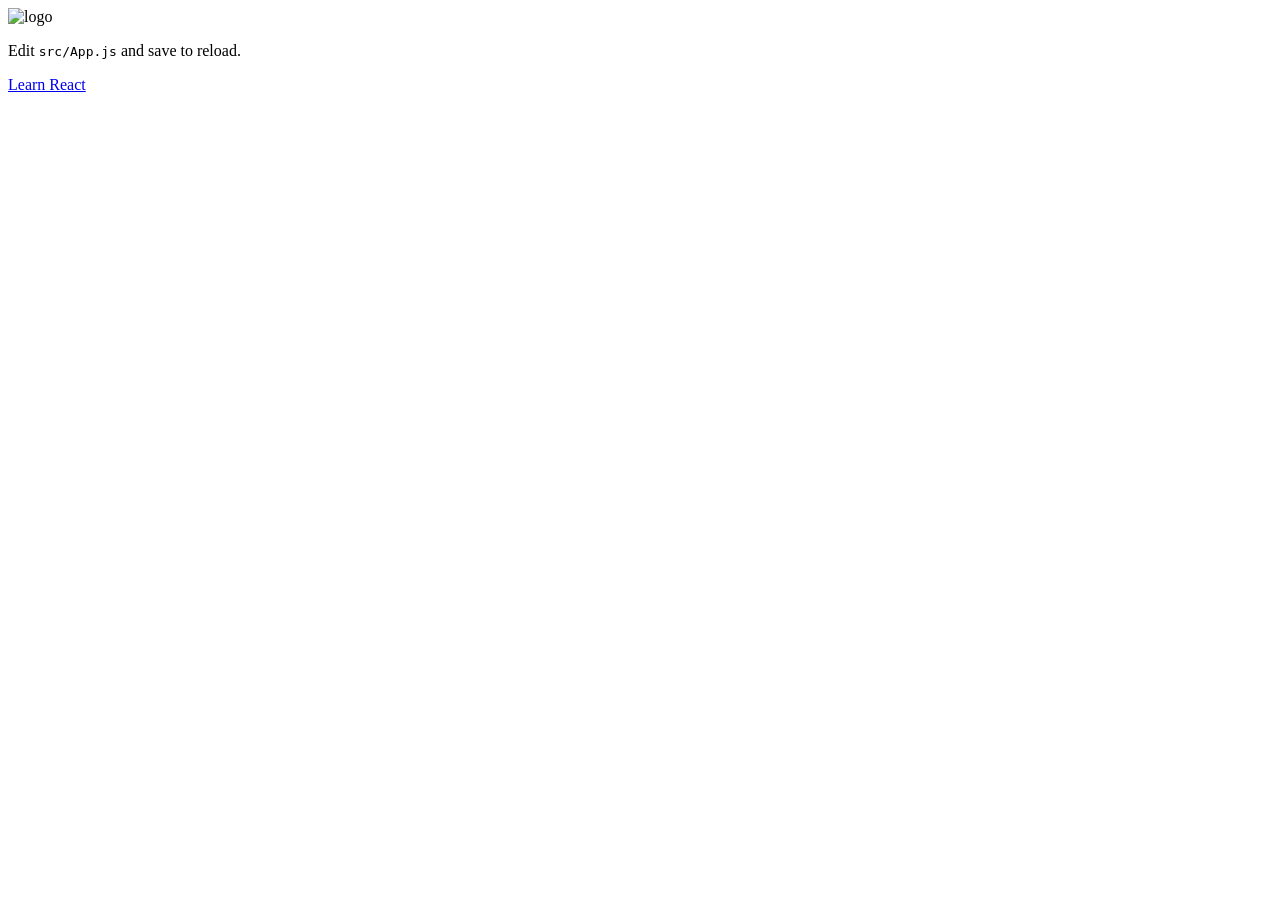
==== index.html @ 60cebdf2 "Initial commit" ====
<!doctype html><html lang="en"><head><meta charset="utf-8"/><link rel="icon" href="./favicon.ico"/><meta name="viewport" content="width=device-width,initial-scale=1"/><meta name="theme-color" content="#000000"/><meta name="description" content="Web site created using create-react-app"/><link rel="apple-touch-icon" href="./logo192.png"/><link rel="manifest" href="./manifest.json"/><title>React App</title><script defer="defer" src="./static/js/main.3c9f7ca2.js"></script><link href="./static/css/main.073c9b0a.css" rel="stylesheet"></head><body><noscript>You need to enable JavaScript to run this app.</noscript><div id="root"></div></body></html>
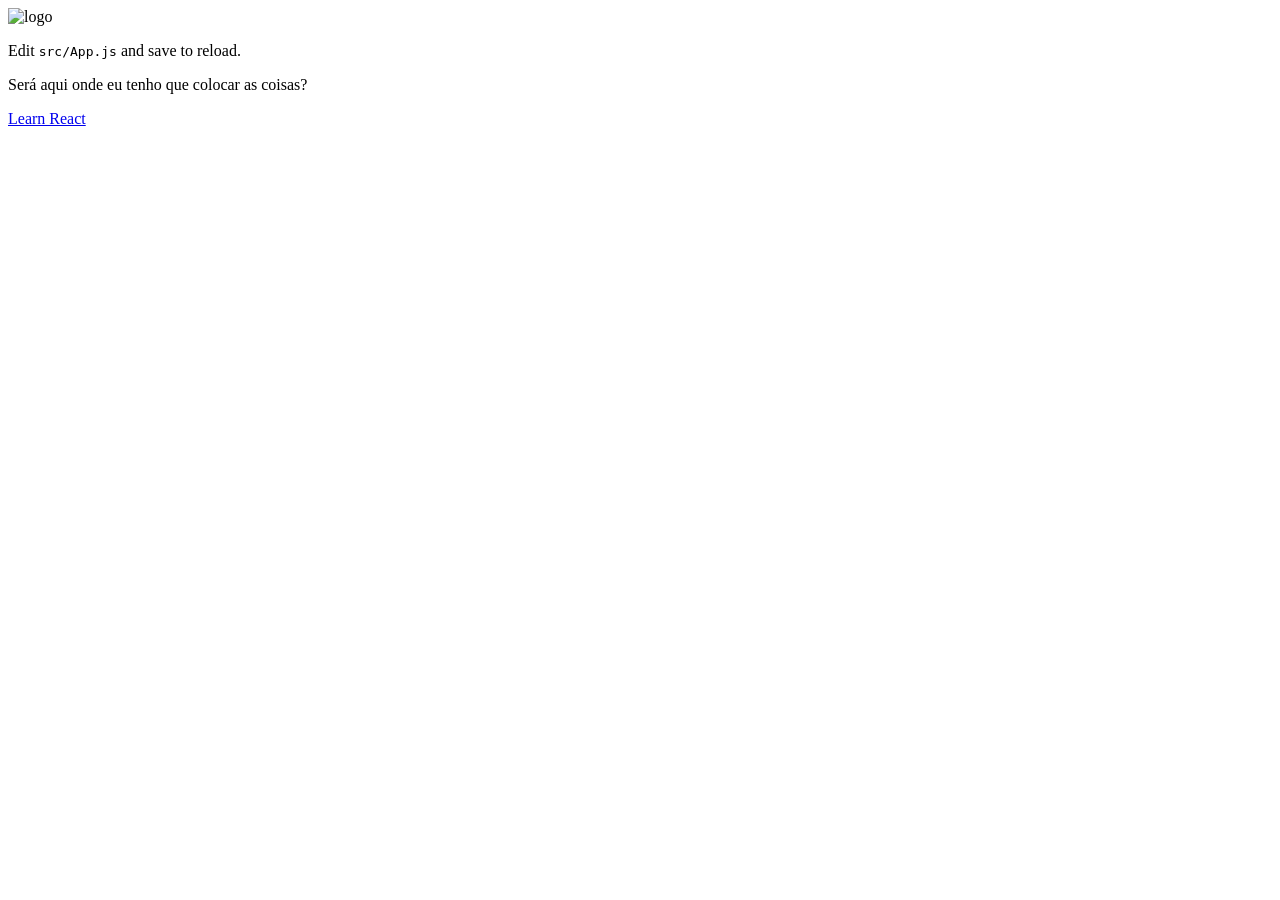
==== commit 32bd841a: "2" ====
--- a/index.html
+++ b/index.html
@@ -1 +1 @@
-<!doctype html><html lang="en"><head><meta charset="utf-8"/><link rel="icon" href="./favicon.ico"/><meta name="viewport" content="width=device-width,initial-scale=1"/><meta name="theme-color" content="#000000"/><meta name="description" content="Web site created using create-react-app"/><link rel="apple-touch-icon" href="./logo192.png"/><link rel="manifest" href="./manifest.json"/><title>React App</title><script defer="defer" src="./static/js/main.3c9f7ca2.js"></script><link href="./static/css/main.073c9b0a.css" rel="stylesheet"></head><body><noscript>You need to enable JavaScript to run this app.</noscript><div id="root"></div></body></html>+<!doctype html><html lang="en"><head><meta charset="utf-8"/><link rel="icon" href="./favicon.ico"/><meta name="viewport" content="width=device-width,initial-scale=1"/><meta name="theme-color" content="#000000"/><meta name="description" content="Web site created using create-react-app"/><link rel="apple-touch-icon" href="./logo192.png"/><link rel="manifest" href="./manifest.json"/><title>React App</title><script defer="defer" src="./static/js/main.d684925e.js"></script><link href="./static/css/main.073c9b0a.css" rel="stylesheet"></head><body><noscript>You need to enable JavaScript to run this app.</noscript><div id="root"><h1>APARECI OLHA SÓ</h1></div></body></html>
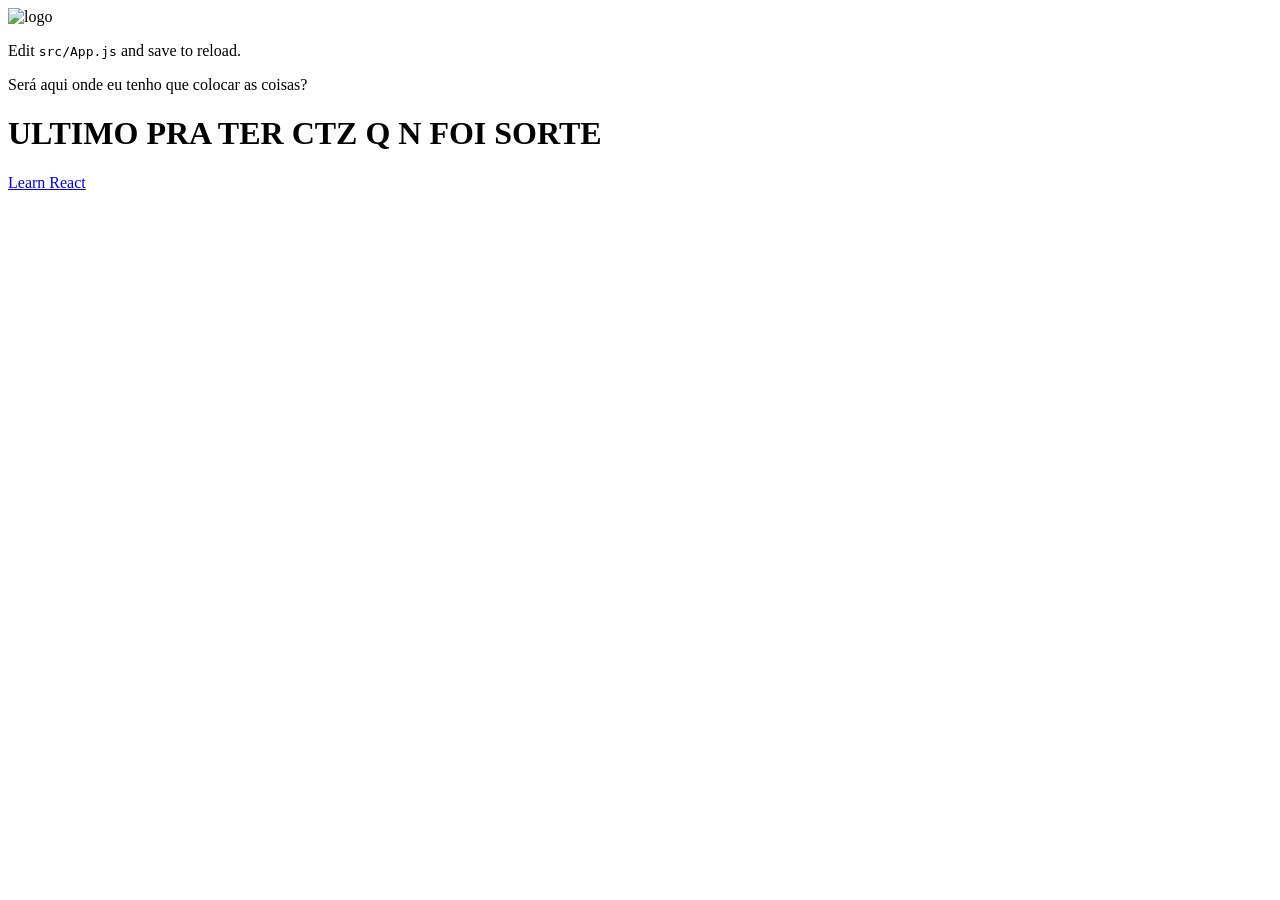
==== commit 27c8f541: "6" ====
--- a/index.html
+++ b/index.html
@@ -1 +1 @@
-<!doctype html><html lang="en"><head><meta charset="utf-8"/><link rel="icon" href="./favicon.ico"/><meta name="viewport" content="width=device-width,initial-scale=1"/><meta name="theme-color" content="#000000"/><meta name="description" content="Web site created using create-react-app"/><link rel="apple-touch-icon" href="./logo192.png"/><link rel="manifest" href="./manifest.json"/><title>React App</title><script defer="defer" src="./static/js/main.d684925e.js"></script><link href="./static/css/main.073c9b0a.css" rel="stylesheet"></head><body><noscript>You need to enable JavaScript to run this app.</noscript><div id="root"><h1>APARECI OLHA SÓ</h1></div></body></html>+<!doctype html><html lang="en"><head><meta charset="utf-8"/><link rel="icon" href="./favicon.ico"/><meta name="viewport" content="width=device-width,initial-scale=1"/><meta name="theme-color" content="#000000"/><meta name="description" content="Web site created using create-react-app"/><link rel="apple-touch-icon" href="./logo192.png"/><link rel="manifest" href="./manifest.json"/><title>React App</title><script defer="defer" src="./static/js/main.865698f2.js"></script><link href="./static/css/main.073c9b0a.css" rel="stylesheet"></head><body><noscript>You need to enable JavaScript to run this app.</noscript><div id="root"><h1>APARECI OLHA SÓ</h1></div></body></html>
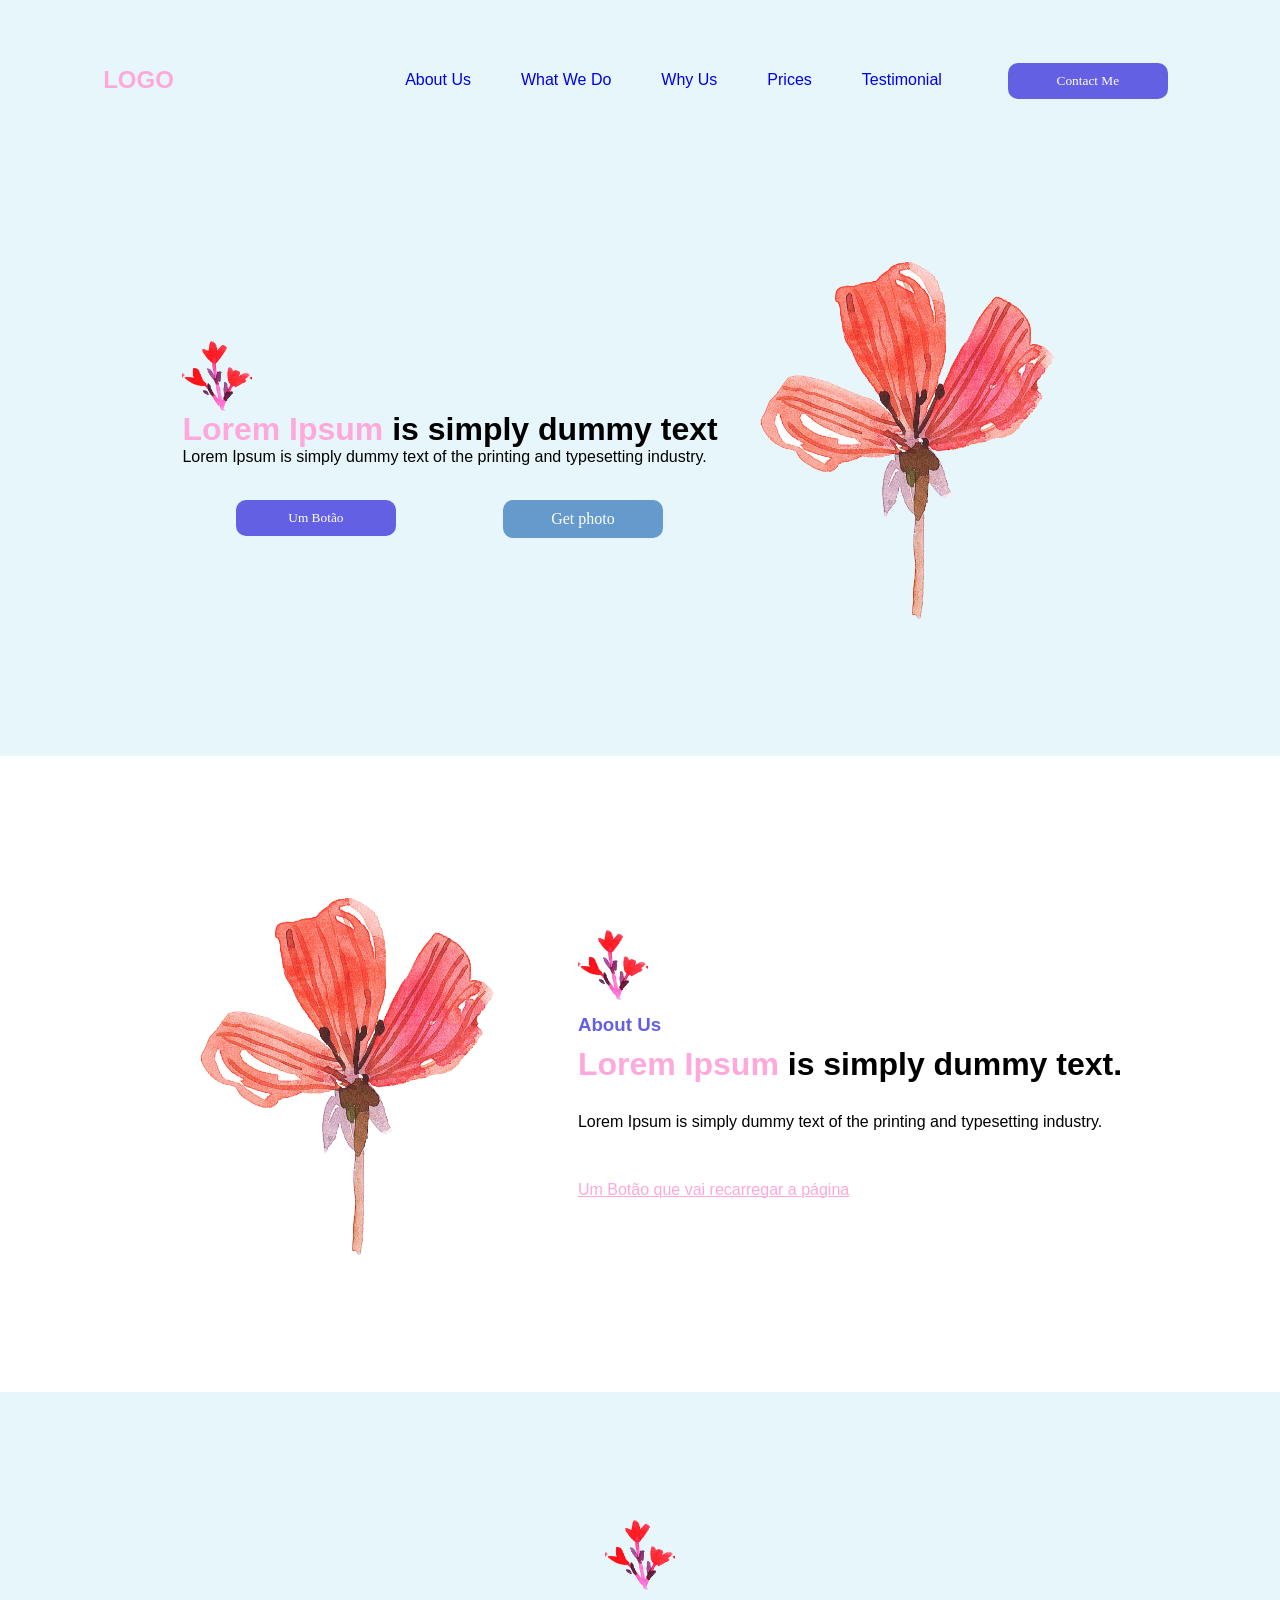
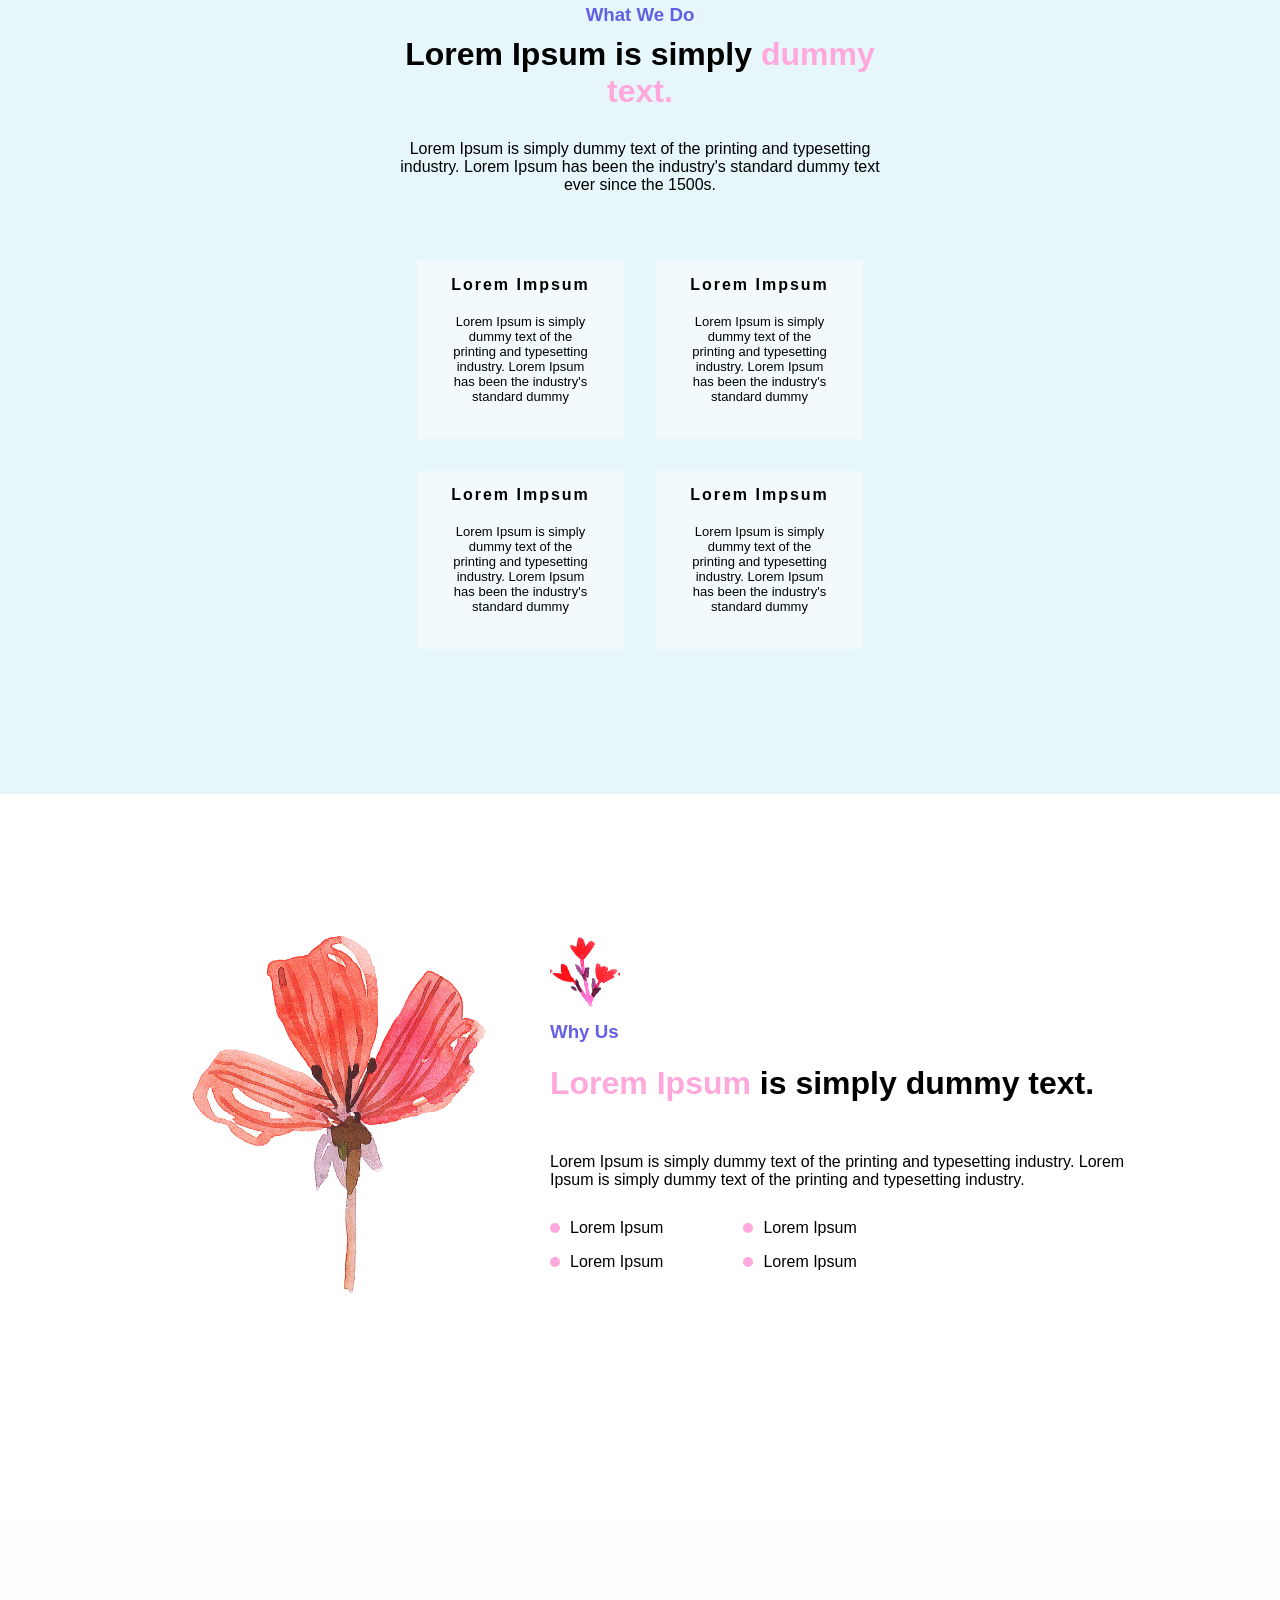
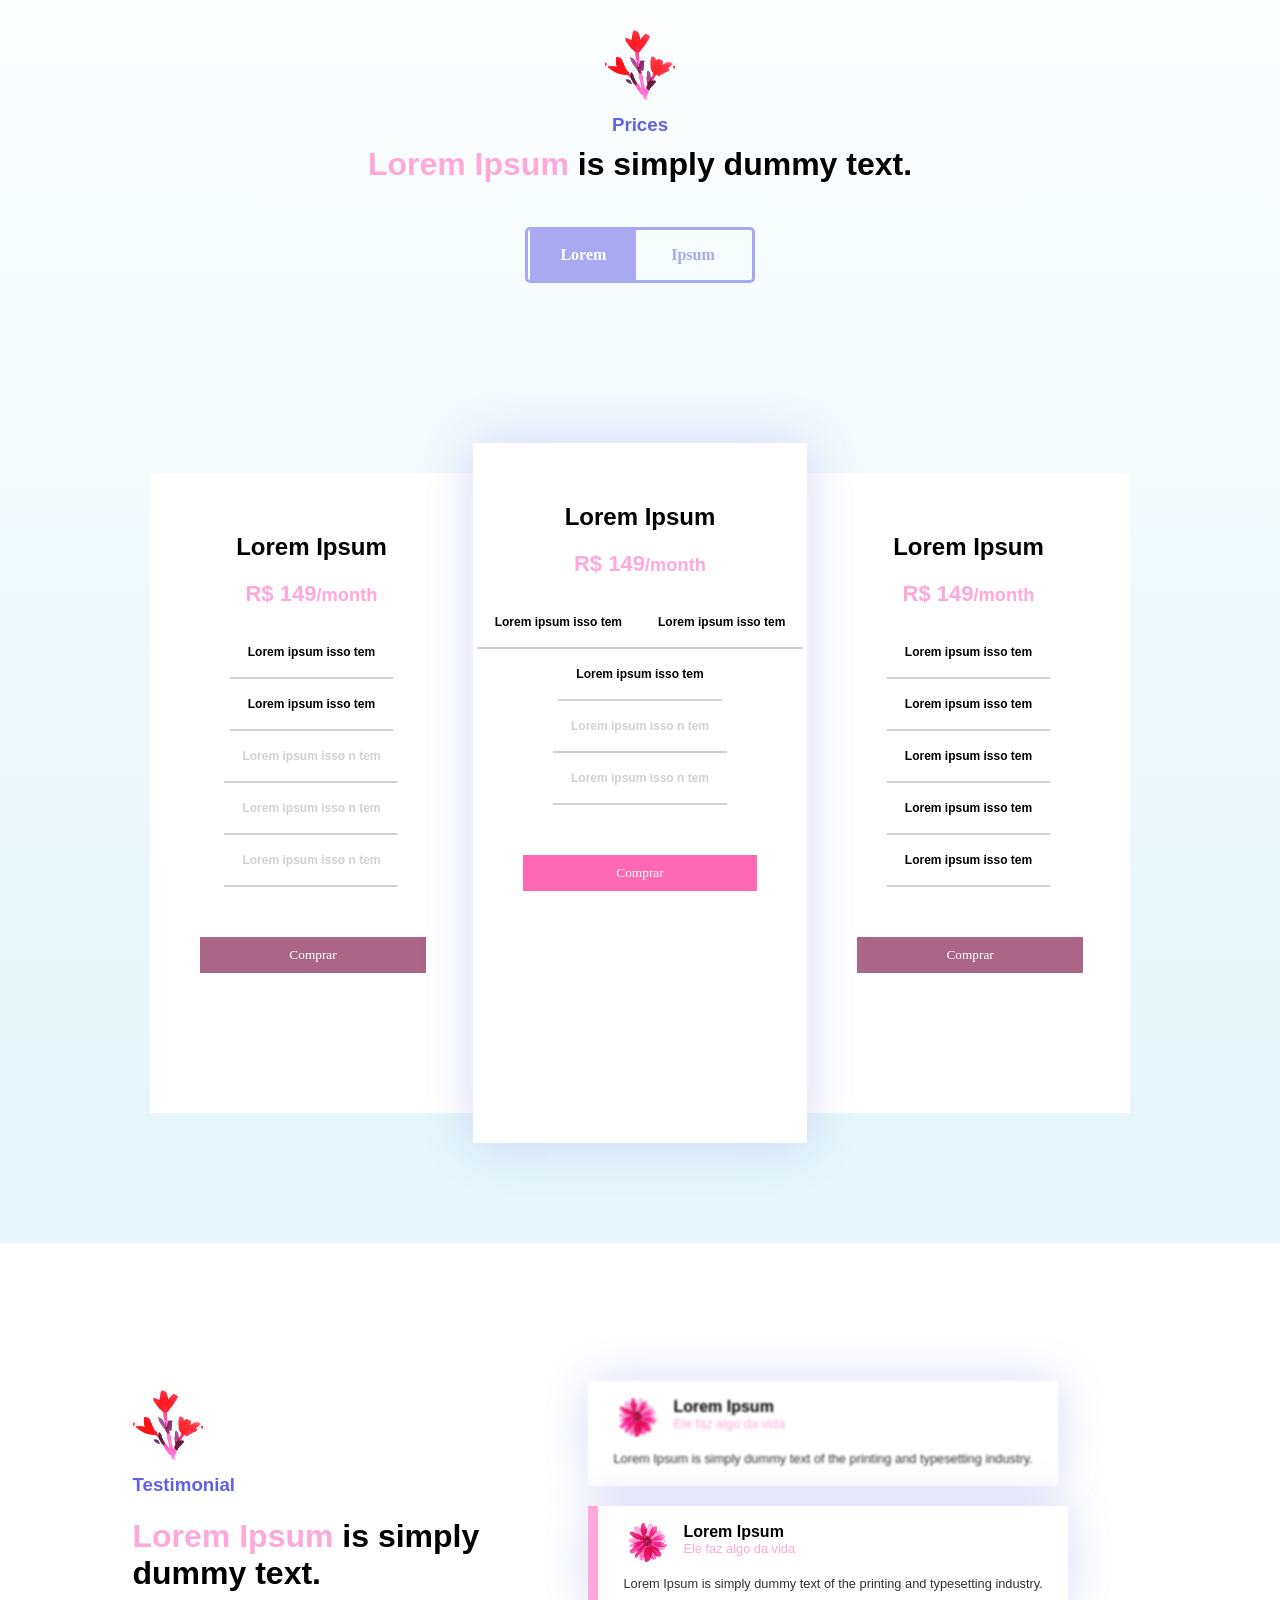
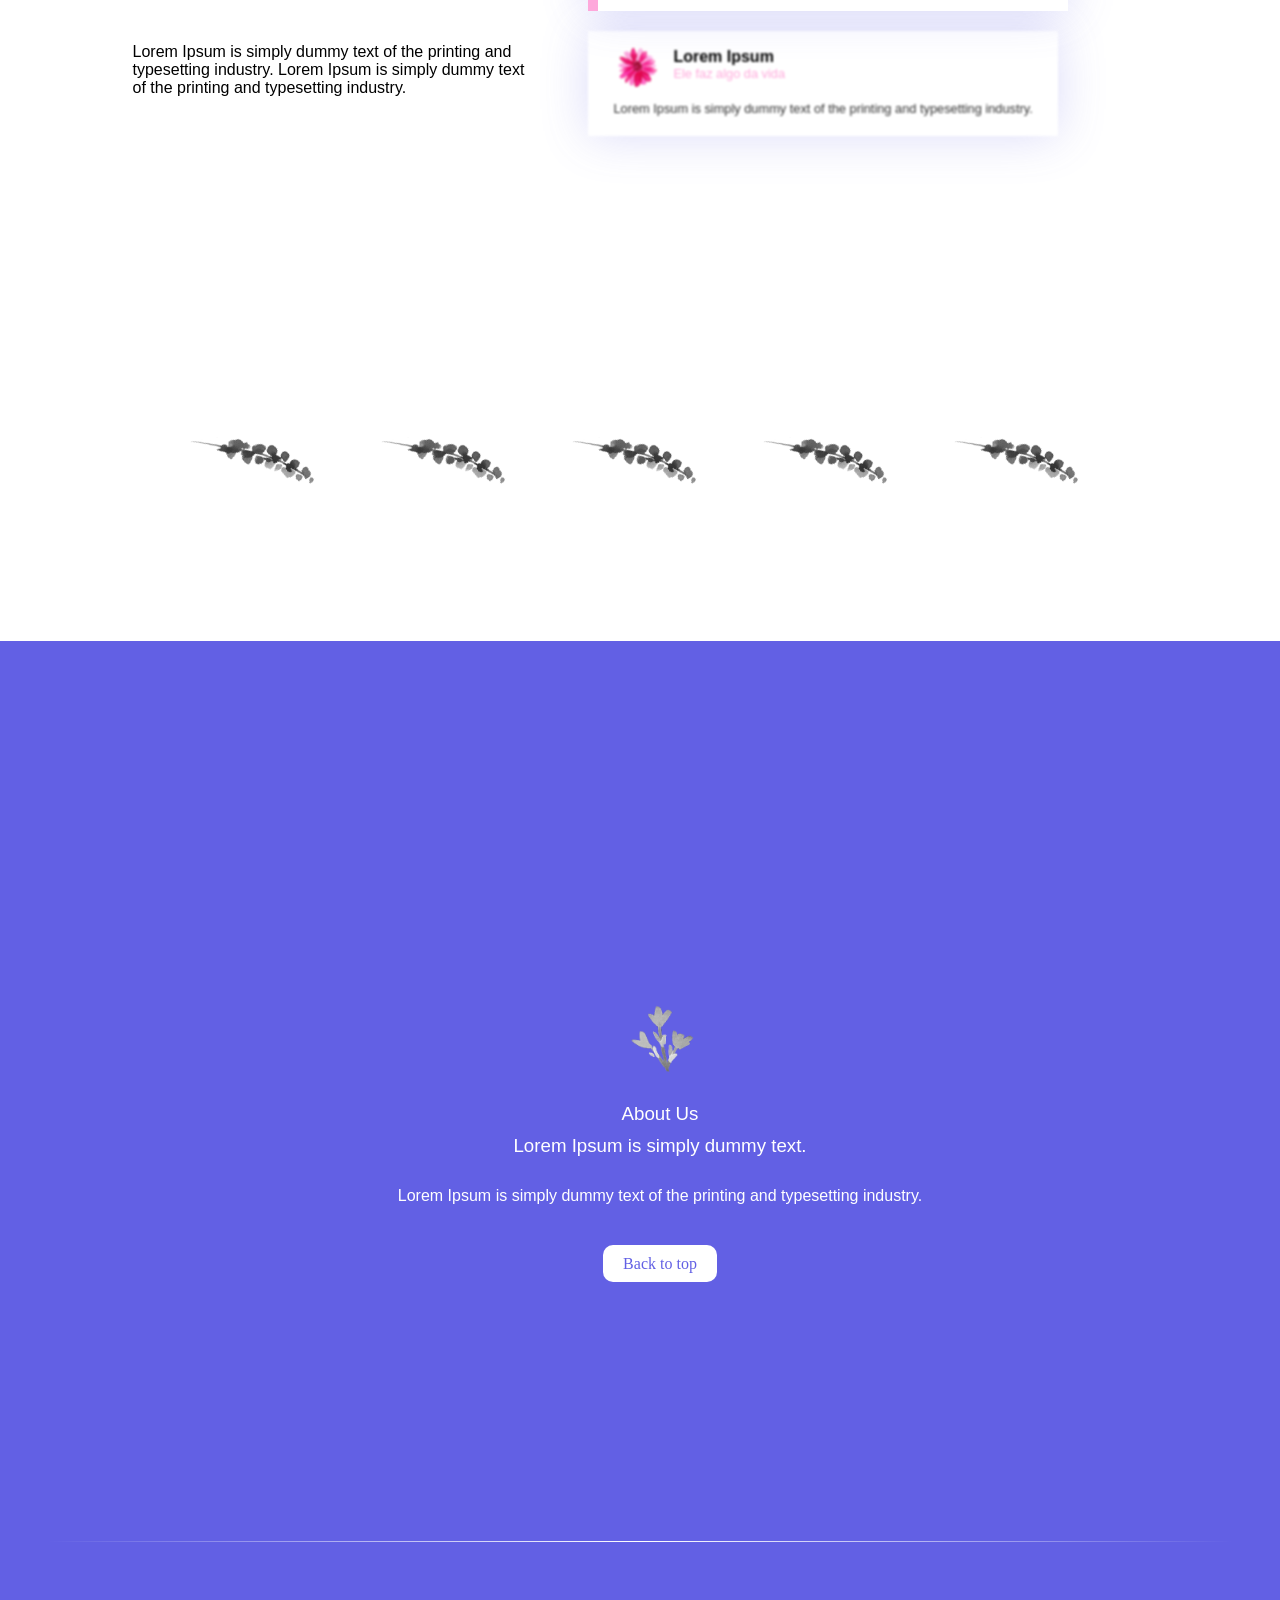
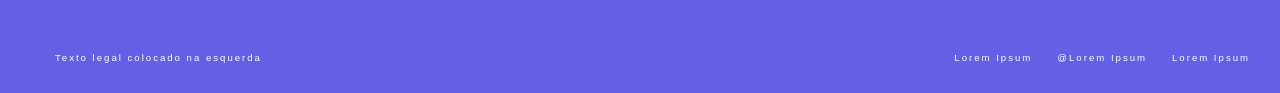
==== commit 88a087e0: "8" ====
--- a/index.html
+++ b/index.html
@@ -1 +1 @@
-<!doctype html><html lang="en"><head><meta charset="utf-8"/><link rel="icon" href="./favicon.ico"/><meta name="viewport" content="width=device-width,initial-scale=1"/><meta name="theme-color" content="#000000"/><meta name="description" content="Web site created using create-react-app"/><link rel="apple-touch-icon" href="./logo192.png"/><link rel="manifest" href="./manifest.json"/><title>React App</title><script defer="defer" src="./static/js/main.865698f2.js"></script><link href="./static/css/main.073c9b0a.css" rel="stylesheet"></head><body><noscript>You need to enable JavaScript to run this app.</noscript><div id="root"><h1>APARECI OLHA SÓ</h1></div></body></html>+<!doctype html><html lang="en"><head><meta charset="utf-8"/><meta name="viewport" content="width=device-width,initial-scale=1"/><meta name="theme-color" content="#000000"/><meta name="description" content="Portifolio Web site created using create-react-app"/><link rel="manifest" href="./manifest.json"/><title>Portifolio App</title><script defer="defer" src="./static/js/main.793e9a87.js"></script><link href="./static/css/main.deef52fe.css" rel="stylesheet"></head><body><noscript>You need to enable JavaScript to run this app.</noscript><div id="root"></div></body></html>
--- a/static/css/main.deef52fe.css
+++ b/static/css/main.deef52fe.css
@@ -0,0 +1,2 @@
+@import url(https://fonts.googleapis.com/css2?family=Roboto:ital,wght@0,100;0,300;0,400;0,500;0,700;0,900;1,100;1,300;1,400;1,500;1,700;1,900&display=swap);body{-webkit-font-smoothing:antialiased;-moz-osx-font-smoothing:grayscale;font-family:Poppins Regular,sans-serif;margin:0}code{font-family:source-code-pro,Menlo,Monaco,Consolas,Courier New,monospace}::-webkit-scrollbar{height:6px;width:6px}body ::-webkit-scrollbar-thumb{background-color:hsla(0,0%,100%,.16)}::-webkit-scrollbar-thumb{background-color:rgba(0,0,0,.2)}::-webkit-scrollbar-track{background:hsla(0,0%,100%,.1)}.container{align-items:center;display:flex;flex-direction:column;height:10%;justify-content:center;margin:8em 25rem;min-height:-webkit-fit-content;min-height:-moz-fit-content;min-height:fit-content;text-align:center}.h1{-webkit-margin-before:.67em;-webkit-margin-after:.67em;-webkit-margin-start:0;-webkit-margin-end:0;display:block;font-size:2em;font-weight:700;margin-block-end:.67em;margin-block-start:.67em;margin-inline-end:0;margin-inline-start:0}.subtitle{color:#6360e4;display:block;margin:10px 0}.pink-Lorem{color:#fea8db;font-style:normal}#dwld-btn,.btn{background-color:#6360e4;border:none;border-radius:10px;color:#fff;cursor:pointer;font-family:Poppins SemiBold;margin:0 10%;padding:10px 0;transition:.2s;width:160px}#dwld-btn,.btn:active{-webkit-transform:translateY(2px);transform:translateY(2px)}.btn:hover{background-color:#1f2235;box-shadow:0 0 .5em #000;color:#f0f8ff}#dwld-btn{background:#69c;color:#fff;display:inline-block;padding:10px 0;text-align:center;text-decoration:none}#dwld-btn:active{background-color:#000;color:#fff}@media only screen and (max-width:568px){.highlighted-btn{z-index:-900}}.fade-in{opacity:0;-webkit-transform:translateY(80px);transform:translateY(80px);transition:all .8s ease}html{background:#e6f6fa no-repeat 50% fixed;background-size:cover;scroll-behavior:smooth}.colz{background-image:url(../../static/media/icon-flower.a17732ffd13f4540967a.png);background-position:50%;background-repeat:none;background-size:contain;display:inline-block;height:70px;width:70px}.profile-container{height:10%;min-height:-webkit-fit-content;min-height:-moz-fit-content;min-height:fit-content;min-width:980px;text-align:left}.profile-container,.profile-parent{display:flex;justify-content:center}.profile-parent{align-items:center;margin:8em;max-width:1015px}.profile-details{display:flex;flex-direction:column;max-width:980px;width:100%}.profile-details-role{margin-bottom:2em}.profile-options{justify-content:space-between;width:auto}.profile-picture{align-items:center;display:flex;height:380px;justify-content:center;width:380px}.profile-picture-background{background-image:url(../../static/media/profile-pt.4f01f1e826dab09b5892.png);background-repeat:none;background-size:cover;height:380px;width:380px}*{box-sizing:border-box;list-style:none;margin:0;padding:0}a{text-decoration:none}.NavBarContainer{align-items:center;display:flex;flex-wrap:wrap;height:120px;justify-content:space-around;line-height:50px;margin:auto;overflow:hidden;text-align:center}.NUl{display:flex}.Nlink{color:#000;font-weight:400;margin:25px;padding:30px 0}.Nlink:hover{cursor:pointer;-webkit-text-decoration:underline #fea8db 1px;text-decoration:underline #fea8db 1px}.LogoText,.Nlink:hover{color:#fea8db}.LogoText:hover{cursor:pointer}#contactMe{border:none}.AboutUs-container{background-color:#fff}.AboutUs-container,.AboutUs-parent{align-items:center;display:flex;height:10%;justify-content:center;min-height:-webkit-fit-content;min-height:-moz-fit-content;min-height:fit-content}.AboutUs-parent{margin:8em 0;max-width:1015px}.AboutUs-details{margin-left:40px}.AboutUs-options{margin:20px 0}.ALink{color:#fea8db;-webkit-text-decoration:#fea8db 1px underline;text-decoration:#fea8db 1px underline}.wwd-container{align-items:center;display:flex;flex-direction:column;height:10%;justify-content:center;margin:8em 25rem;min-height:-webkit-fit-content;min-height:-moz-fit-content;min-height:fit-content;text-align:center}.wwd-principal{margin-bottom:20px}.AboutUs-role-tagline{display:inline-block;margin:30px 0}.table,td,tr{border:none}.blocks{background-color:hsla(0,0%,100%,.521);margin:15px;padding:15px;transition:1s ease}.blocks:hover{background-color:#fff;box-shadow:0 0 3em rgba(99,96,228,.53);cursor:pointer;height:5%}.title-block{font-size:medium;letter-spacing:2px;margin-bottom:15px}.paragraph-block{font-size:small;margin:20px}.why-us-container{background-color:#fff}.why-us-container,.why-us-parent{align-items:center;display:flex;height:10%;justify-content:center;min-height:-webkit-fit-content;min-height:-moz-fit-content;min-height:fit-content}.why-us-parent{flex-wrap:wrap;margin:8em 0;max-width:1015px}.why-us-content{max-width:600px;padding-left:20px}.why-us-table{align-items:center;box-sizing:border-box;display:flex}.why-us-table-parent{display:flex}.item-list{margin-bottom:1rem;margin-right:5rem}.item-list:before{background-color:#fea8db;border-radius:50%;content:"";display:inline-block;height:10px;margin-right:10px;width:10px}.conteiner-price{align-items:center;background-image:linear-gradient(#fff,#e6f6fa);display:flex;flex-direction:column;height:10%;justify-content:center;margin-bottom:100px;min-height:-webkit-fit-content;min-height:-moz-fit-content;min-height:fit-content;padding-top:200px;text-align:center}#group{background-color:hsla(0,0%,100%,0);border:3px solid rgba(99,96,228,.53);border-radius:5px;margin-bottom:10rem;position:relative;width:230px}.stch-container{margin-top:-40px}.switch{border:none;color:#fff;display:flex;font-family:poppins;font-weight:700;height:50px;justify-content:space-around;line-height:50px;position:relative}.switch input{opacity:0;position:absolute}.switch label{color:rgba(99,96,228,.53);cursor:pointer;float:left;padding:0 30px;position:relative;text-align:center;transition:all .3s ease-out;z-index:2}.switch input:checked+label{background-color:rgba(99,96,228,.53);color:#fff}.switch input:focus+label{outline:none}.sessao-price-tag{align-items:center;display:flex;justify-content:space-around;max-width:980px;vertical-align:middle}.price-component{background-color:#fff;box-sizing:border-box;height:640px;padding:60px 0;width:580px}.first{z-index:2}.terceiro{z-index:3}.second{box-shadow:0 0 3rem rgba(98,96,228,.226);height:700px;transition:.5s ease;width:600px;z-index:5}.second:hover{box-shadow:0 0 5rem rgba(98,96,228,.808)}.not,.yes{border-radius:0;margin:50px;width:70%}.not{background-color:#aa6587}.yes{background-color:hotpink}.yes:hover{background-color:#44d331;box-shadow:0 0 7px #44d331;transition:.5s ease}.price-price{font-size:22px;font-weight:600;margin:20px 0}.item-price{border-bottom:2px solid #d1d1d1;display:inline-block;font-size:12px;font-weight:600;padding:18px}.not-have{color:#d1d1d1}.container-Testimonial{background-color:#fff;min-height:-webkit-fit-content;min-height:fit-content}.container-Testimonial,.Testimonial-parent{align-items:center;display:flex;height:10%;justify-content:center;min-height:-moz-fit-content}.Testimonial-parent{margin:8em;max-width:1015px;min-height:-webkit-fit-content;min-height:fit-content;text-align:left}.Component{background-color:#fff;box-shadow:0 0 3rem rgba(98,96,228,.226);display:inline-block;margin:10px 15px;padding:10px 10px 10px 25px;position:relative;transition:.5s ease}.t-textos{max-width:500px;padding-right:40px}.t-info{display:flex}.t-image{background-image:url(../../static/media/t-foto.00cf2c4a030db1db1ea6.png);background-position:50%;background-size:contain;height:50px;width:50px}.t-titles{margin-left:10px}.t-name{font-size:1em;line-height:15px;margin-top:8px}.t-subtitle{color:#fea8db;display:inline-block;font-size:.8em;font-weight:lighter}.t-texty{color:#313131;font-size:.8em;margin:10px 15px 10px 0}.t-not{-webkit-filter:blur(1px);filter:blur(1px)}.t-top{z-index:1}.t-middle{border-left:10px solid #fea8db;z-index:9}.t-middle:hover{box-shadow:0 0 5rem rgba(98,96,228,.808)}.t-bottom{z-index:2}.container-clients{background-color:#fff}.container-clients,.contant-clients{align-items:center;display:flex;height:10%;justify-content:center;min-height:-webkit-fit-content;min-height:-moz-fit-content;min-height:fit-content}.contant-clients{margin:8em;max-width:1015px;text-align:left}.c-image{background-image:url(../../static/media/clients.43deeaafec879f3abe31.svg);background-repeat:none;background-size:contain;-webkit-filter:grayscale(1);filter:grayscale(1);height:111px;margin:0 40px;-webkit-transform:rotate(150deg);transform:rotate(150deg);transition:.8s ease;width:111px}.c-image:hover{cursor:pointer;-webkit-filter:none;filter:none}.container-contactMe{align-items:center;background-color:#6260e4;display:flex;flex-direction:column;height:100vh;justify-content:center;padding-top:100px;text-align:center}.content-contactMe,.white{color:#fff}.white{font-weight:400}.diferent{background-image:url(../../static/media/icon.226681a084f006edf897.svg);background-position:50%;background-repeat:none;background-size:contain;display:inline-block;-webkit-filter:invert(81%) sepia(100%) saturate(2%) hue-rotate(65deg) brightness(110%) contrast(100%);filter:invert(81%) sepia(100%) saturate(2%) hue-rotate(65deg) brightness(110%) contrast(100%);height:100px;width:100px}.strange{background-color:#fff;color:#6260e4;padding:10px 20px}.footer-components{align-items:center;color:#fff;display:flex;justify-content:space-between;padding:30px;text-align:center;width:100%}.footer,.footer-components{background-color:#6260e4}.line{background-image:linear-gradient(90deg,#6260e4,#fff,#6260e4);border:none;height:1px;margin:0 3em 5em;outline:none;position:relative}.footer-site{display:flex}.text-footer{font-size:.6rem;font-weight:100;letter-spacing:2px;margin-left:25px}
+/*# sourceMappingURL=main.deef52fe.css.map*/
